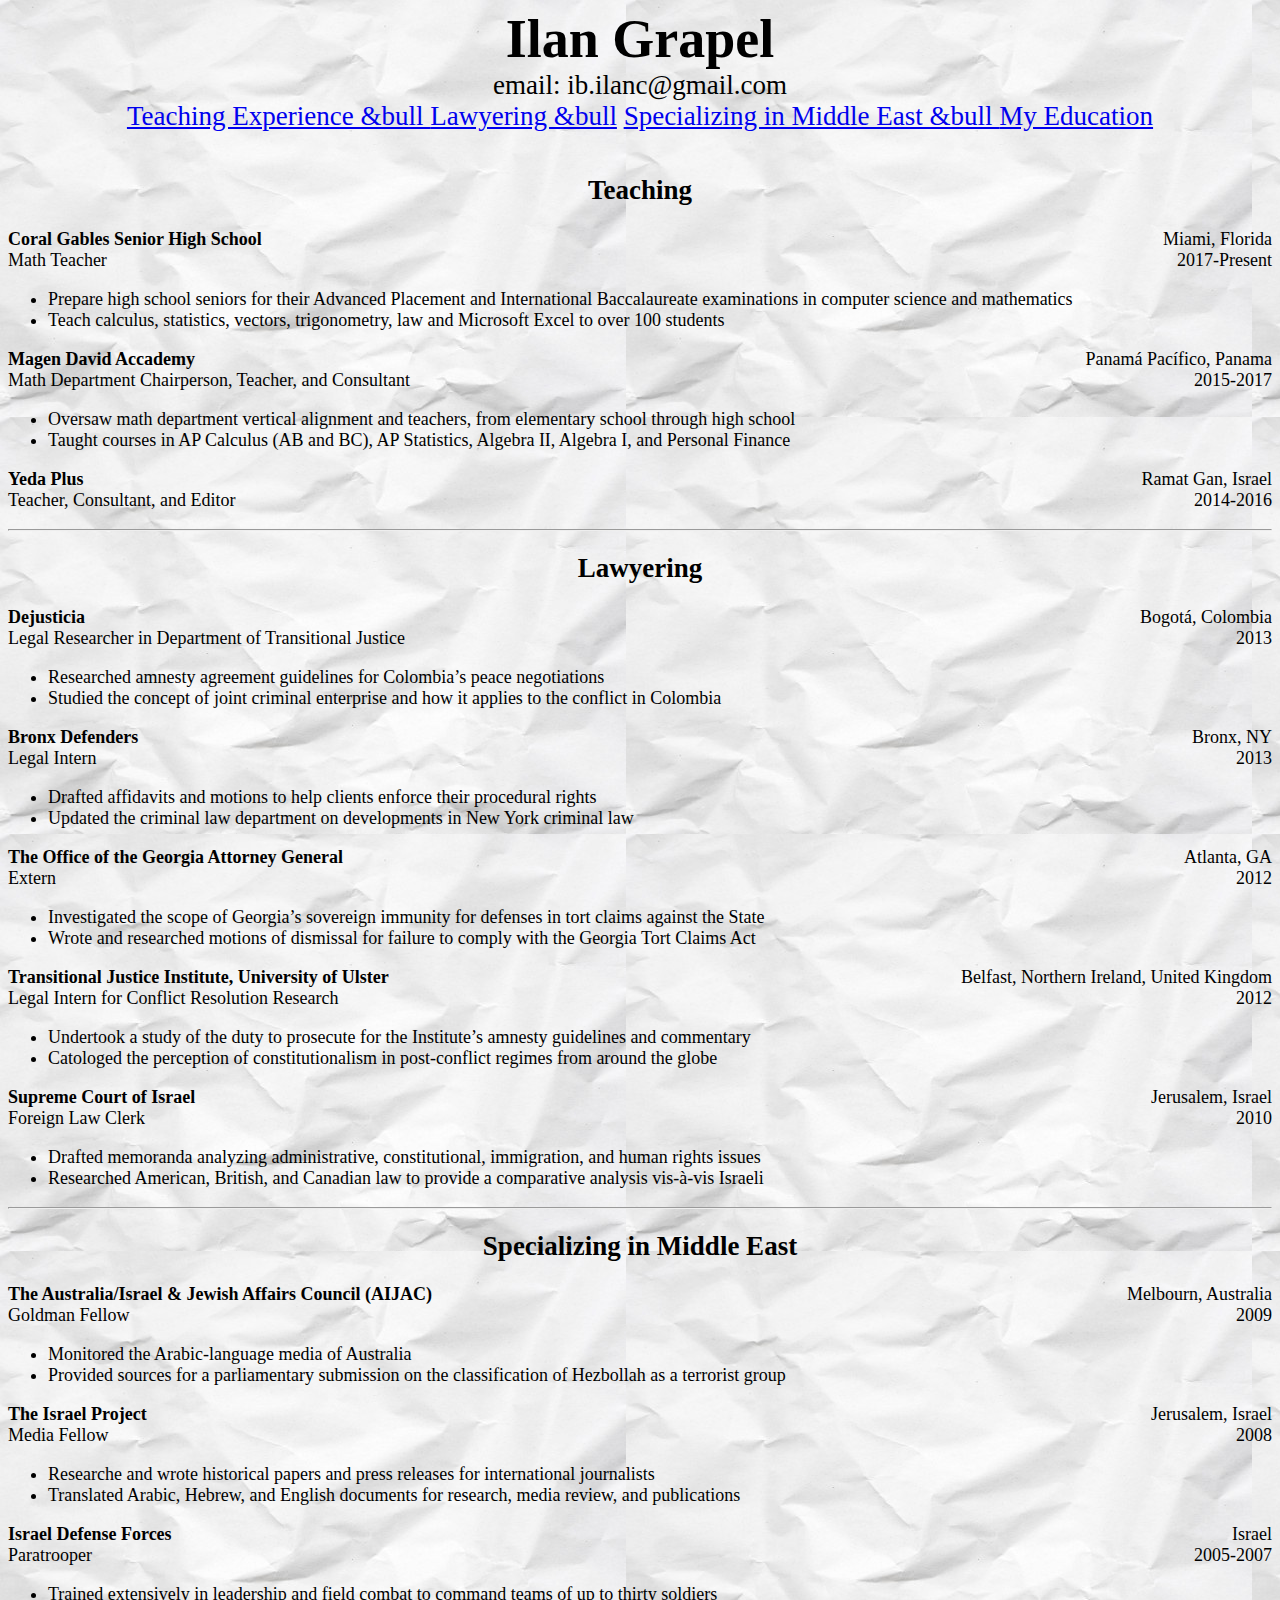
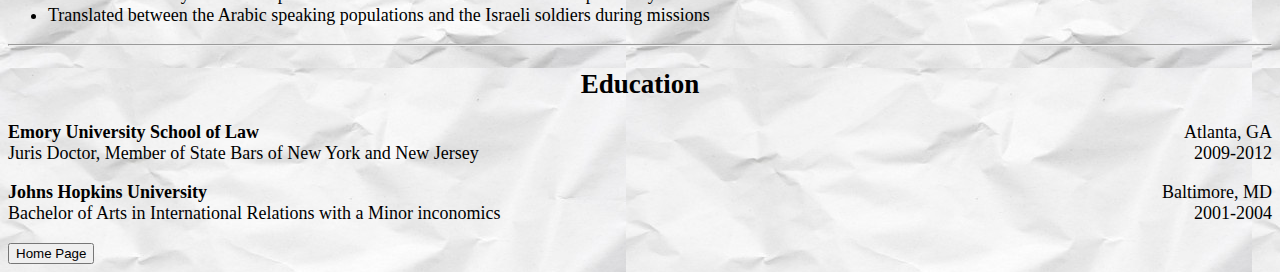
==== curriculumVitae/index.html @ 5809c338 "Update index.html" ====
<!DOCTYPE html>
<html lang="en">
<head>
  <link rel="stylesheet" type="text/css" href="main.css">
</head>

  
<body>
  <header class="header">
      <div class="header-content">
          <h1>Ilan Grapel</h1>
          <br>
          <span>email: ib.ilanc@gmail.com </span>
            <div id="anchors">
                <a href="#teaching">Teaching Experience &bull </a>
                <a href="#lawyering">Lawyering &bull</a>
                <a href="#MidEast">Specializing in Middle East &bull </a>
                <a href="#edu"> My Education</a>
            </div>
      </div>
  </header>

  <br>

  <div id="teaching">

    <h2 class="center">
        <span>Teaching</span>
    </h2>

    <p class="alignRight">
        <span class="alignLeft teachingStyle bold"> Coral Gables Senior High School </span>
        Miami, Florida
        <br>
        <span class="alignLeft teachingStyle"> Math Teacher </span>
        2017-Present
    </p>

    <ul>
        <li> Prepare high school seniors for their Advanced Placement and International Baccalaureate examinations in computer science and mathematics </li>
        <li> Teach calculus, statistics, vectors, trigonometry, law and Microsoft Excel to over 100 students </li>
    </ul>

    <p class="alignRight">
        <span class="alignLeft teachingStyle bold">Magen David Accademy </span>
        Panamá Pacífico, Panama
        <br>
        <span class="alignLeft teachingStyle">Math Department Chairperson, Teacher, and Consultant</span>
        2015-2017
    </p>

    <ul>
        <li> Oversaw math department vertical alignment and teachers, from elementary school through high school </li>
        <li> Taught courses in AP Calculus (AB and BC), AP Statistics, Algebra II, Algebra I, and Personal Finance</li>
    </ul>

    <p class="alignRight">
        <span class="alignLeft teachingStyle bold"> Yeda Plus </span>
        Ramat Gan, Israel
        <br>
        <span class="alignLeft teachingStyle"> Teacher, Consultant, and Editor </span>
        2014-2016
    </p>
  </div>

  <hr>

  <div id="lawyering">

    <h2 class="center"> <span>Lawyering</span> </h2>

    <p class="alignRight">
        <span class="alignLeft lawyeringStyle bold"> Dejusticia </span>
        Bogotá, Colombia
        <br>
        <span class="alignLeft lawyeringStyle">Legal Researcher in Department of Transitional Justice </span>
        2013
    </p>

    <ul>
        <li> Researched amnesty agreement guidelines for Colombia’s peace negotiations </li>
        <li> Studied the concept of joint criminal enterprise and how it applies to the conflict in Colombia </li>
    </ul>
    
     <p class="alignRight">
        <span class="alignLeft lawyeringStyle bold"> Bronx Defenders </span>
      Bronx, NY
      <br>
        <span class="alignLeft lawyeringStyle"> Legal Intern </span>
      2013
      </p>

    <ul>
        <li> Drafted affidavits and motions to help clients enforce their procedural rights </li>
        <li> Updated the criminal law department on developments in New York criminal law </li>
    </ul>

     <p class="alignRight">
        <span class="alignLeft lawyeringStyle bold"> The Office of the Georgia Attorney General </span>
        Atlanta, GA
      <br>
        <span class="alignLeft lawyeringStyle"> Extern </span>
        2012
    </p>

    <ul>
        <li> Investigated the scope of Georgia’s sovereign immunity for defenses in tort claims against the State </li>
        <li> Wrote and researched motions of dismissal for failure to comply with the Georgia Tort Claims Act </li>
    </ul>
    
     <p class="alignRight">
        <span class="alignLeft lawyeringStyle bold"> Transitional Justice Institute, University of Ulster </span>
        Belfast, Northern Ireland, United Kingdom
      <br>
        <span class="alignLeft lawyeringStyle"> Legal Intern for Conflict Resolution Research </span>
        2012
    </p>

    <ul>
        <li> Undertook a study of the duty to prosecute for the Institute’s amnesty guidelines and commentary </li>
        <li> Catologed the perception of constitutionalism in post-conflict regimes from around the globe </li>
    </ul>
    
    <p class="alignRight">
        <span class="alignLeft lawyeringStyle bold"> Supreme Court of Israel </span>
        Jerusalem, Israel
        <br>
        <span class="alignLeft lawyeringStyle"> Foreign Law Clerk </span>
        2010
    </p>

    <ul>
        <li>Drafted memoranda analyzing administrative, constitutional, immigration, and human rights issues </li>
        <li> Researched American, British, and Canadian law to provide a comparative analysis vis-à-vis Israeli </li>
    </ul>
<hr>
</div>

 <div id="MidEast">

    <h2 class="center">
      <span>Specializing in Middle East</span>
    </h2>
    
        <p class="alignRight">
      <span class="alignLeft lawyeringStyle bold">
      The Australia/Israel &amp Jewish Affairs Council (AIJAC)
      </span>
     Melbourn, Australia
      <br>
      <span class="alignLeft midEastStyle">
        Goldman Fellow
      </span>
      2009
    </p>

    <ul>
      <li>Monitored the Arabic-language media of Australia </li>
      <li> Provided sources for a parliamentary submission on the classification of Hezbollah as a terrorist group </li>
    </ul>
   
     <p class="alignRight">
      <span class="alignLeft lawyeringStyle bold">
      The Israel Project
      </span>
     Jerusalem, Israel
      <br>
      <span class="alignLeft midEastStyle">
        Media Fellow
      </span>
      2008
    </p>

    <ul>
      <li>Researche and wrote historical papers and press releases for international journalists </li>
      <li> Translated Arabic, Hebrew, and English documents for research, media review, and publications </li>
    </ul>

<p class="alignRight">
      <span class="alignLeft lawyeringStyle bold">
     Israel Defense Forces
      </span>
     Israel
      <br>
      <span class="alignLeft midEastStyle ">
        Paratrooper
      </span>
      2005-2007
</p>

 <ul>
      <li>Trained extensively in leadership and field combat to command teams of up to thirty soldiers </li>
      <li> Translated between the Arabic speaking populations and the Israeli soldiers during missions </li>
 </ul> 
 </div>

<hr>

 <div id="Edu">

    <h2 class="center">
      <span>Education</span>
    </h2>
    
    <p class="alignRight">
      <span class="alignLeft education bold">
     Emory University School of Law
      </span>
     Atlanta, GA
      <br>
      <span class="alignLeft education">
        Juris Doctor, Member of State Bars of New York and New Jersey
      </span>
      2009-2012
     </p>
    
     <p class="alignRight">
      <span class="alignLeft education bold">
    Johns Hopkins University
      </span>
     Baltimore, MD
      <br>
      <span class="alignLeft education">
        Bachelor of Arts in International Relations with a Minor inconomics
      </span>
      2001-2004
     </p>
 </div>
  
<button id="home" onclick="window.location.href='https://igrapel.github.io/'">Home Page</button>
  
</body>
</html>
---- curriculumVitae/main.css ----
body {
  font-family: Bookman;
  font-size: 18px;
  background-image: url("../images/paper.jpg");
 }

.header {
  text-align: center;
  font-size: 150%;
}

h1 {
  display: inline;
}

.teachingStyle {
  padding: 0;
  margin: 0;
}

.lawyeringStyle {
  padding: 0;
  margin: 0;
}

.center {
  text-align: center;
}

.alignLeft {
  float: left;
}

.alignRight {
  text-align: right;
}

.bold {
  font-weight: bold;
}
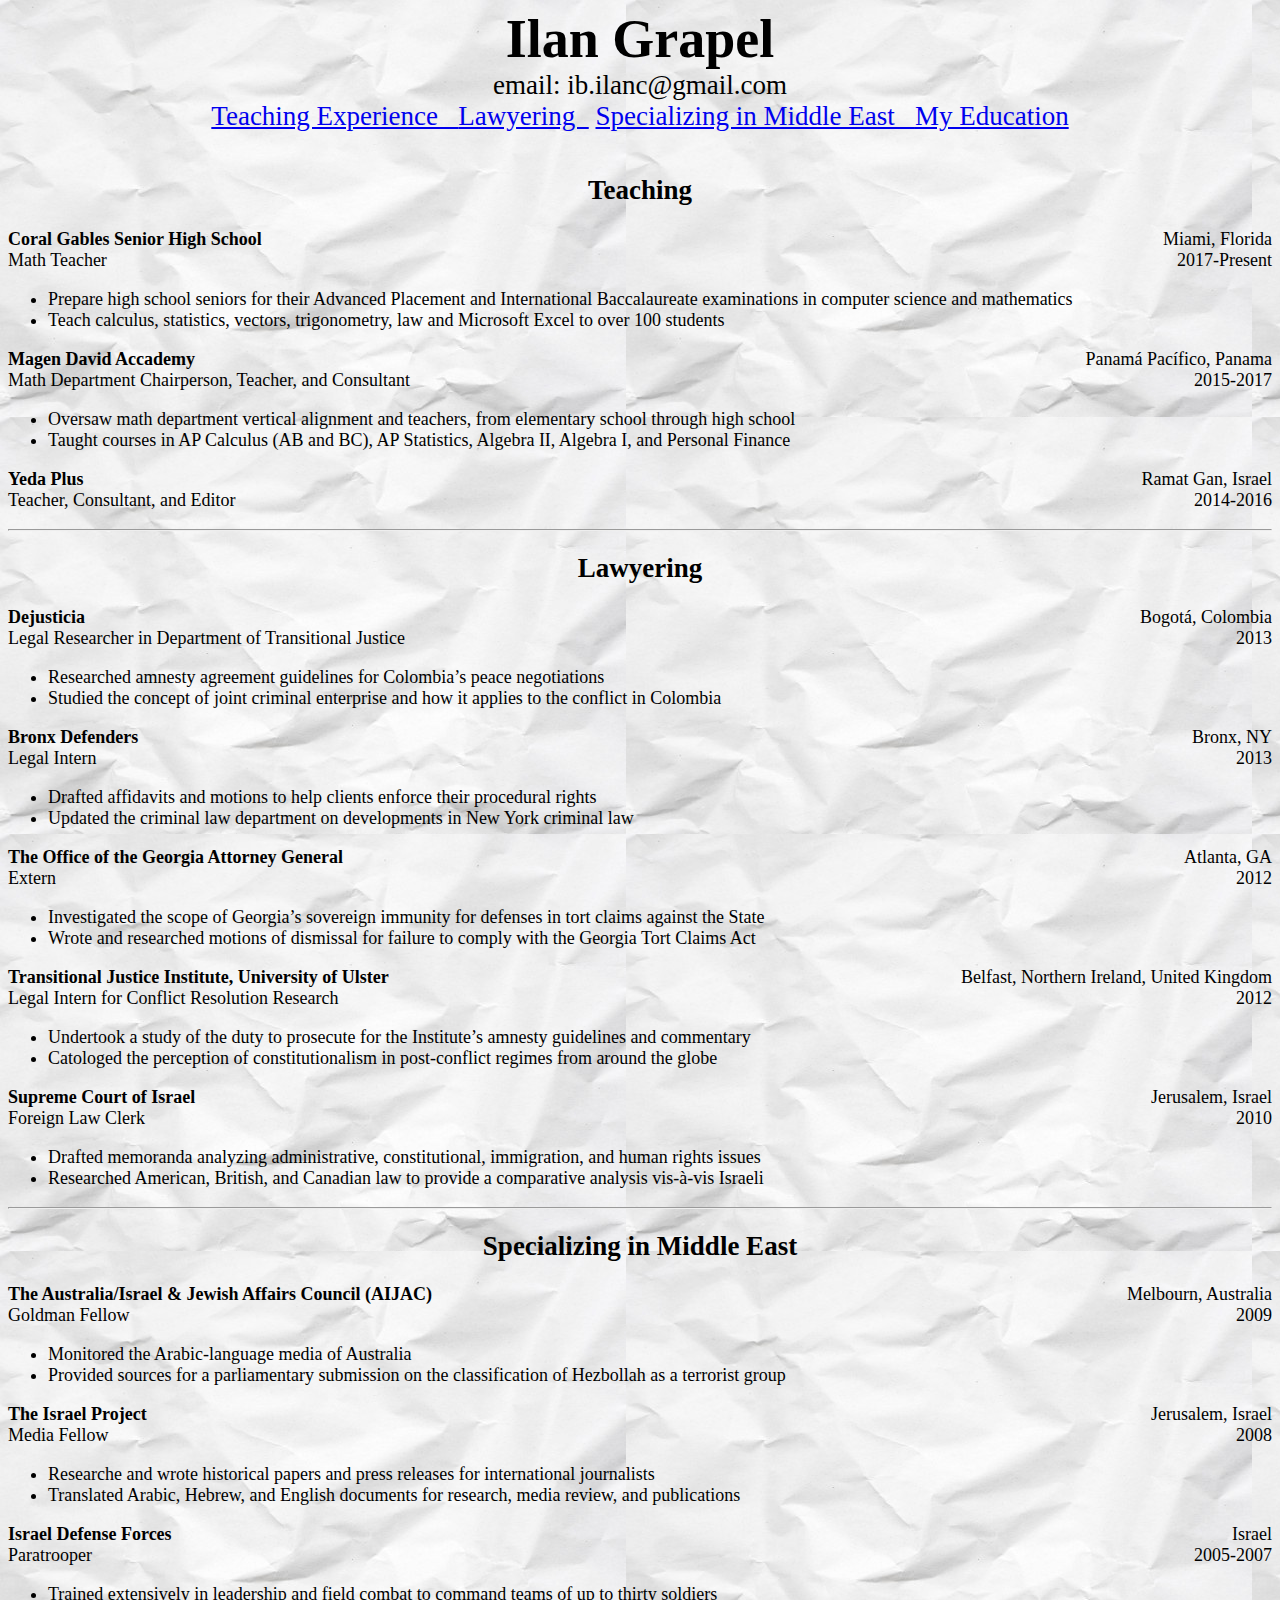
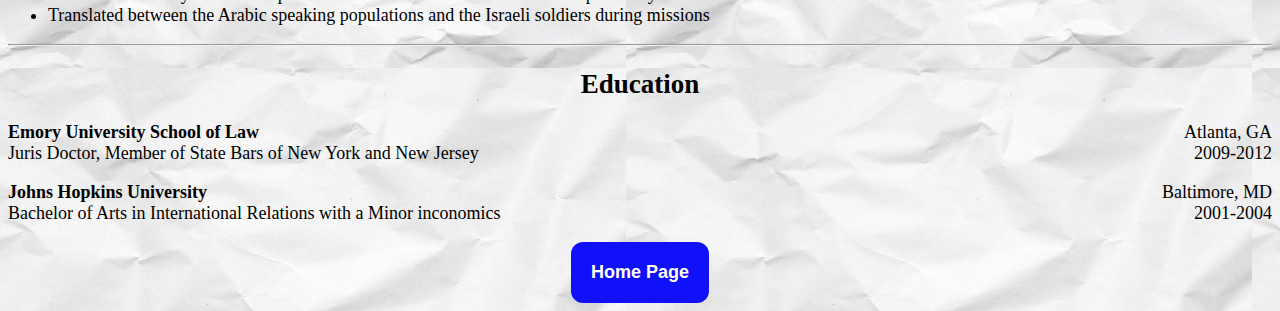
==== commit 0d56627e: "Update index.html" ====
--- a/curriculumVitae/index.html
+++ b/curriculumVitae/index.html
@@ -12,9 +12,9 @@
           <br>
           <span>email: ib.ilanc@gmail.com </span>
             <div id="anchors">
-                <a href="#teaching">Teaching Experience &bull </a>
-                <a href="#lawyering">Lawyering &bull</a>
-                <a href="#MidEast">Specializing in Middle East &bull </a>
+                <a href="#teaching">Teaching Experience &nbsp; </a>
+                <a href="#lawyering">Lawyering &nbsp;</a>
+                <a href="#MidEast">Specializing in Middle East &nbsp; </a>
                 <a href="#edu"> My Education</a>
             </div>
       </div>
--- a/curriculumVitae/main.css
+++ b/curriculumVitae/main.css
@@ -38,3 +38,19 @@
 .bold {
   font-weight: bold;
 }
+
+button
+{
+ background-color: #1011f8; /* Green */
+  border: none;
+  color: white;
+  padding: 20px;
+  text-align: center;
+  text-decoration: none;
+  display: block;
+  font-size: 18px;
+  font-weight: bold;
+  border-color: #269CE9;
+  border-radius: 12px;
+  margin: 0 auto;
+}
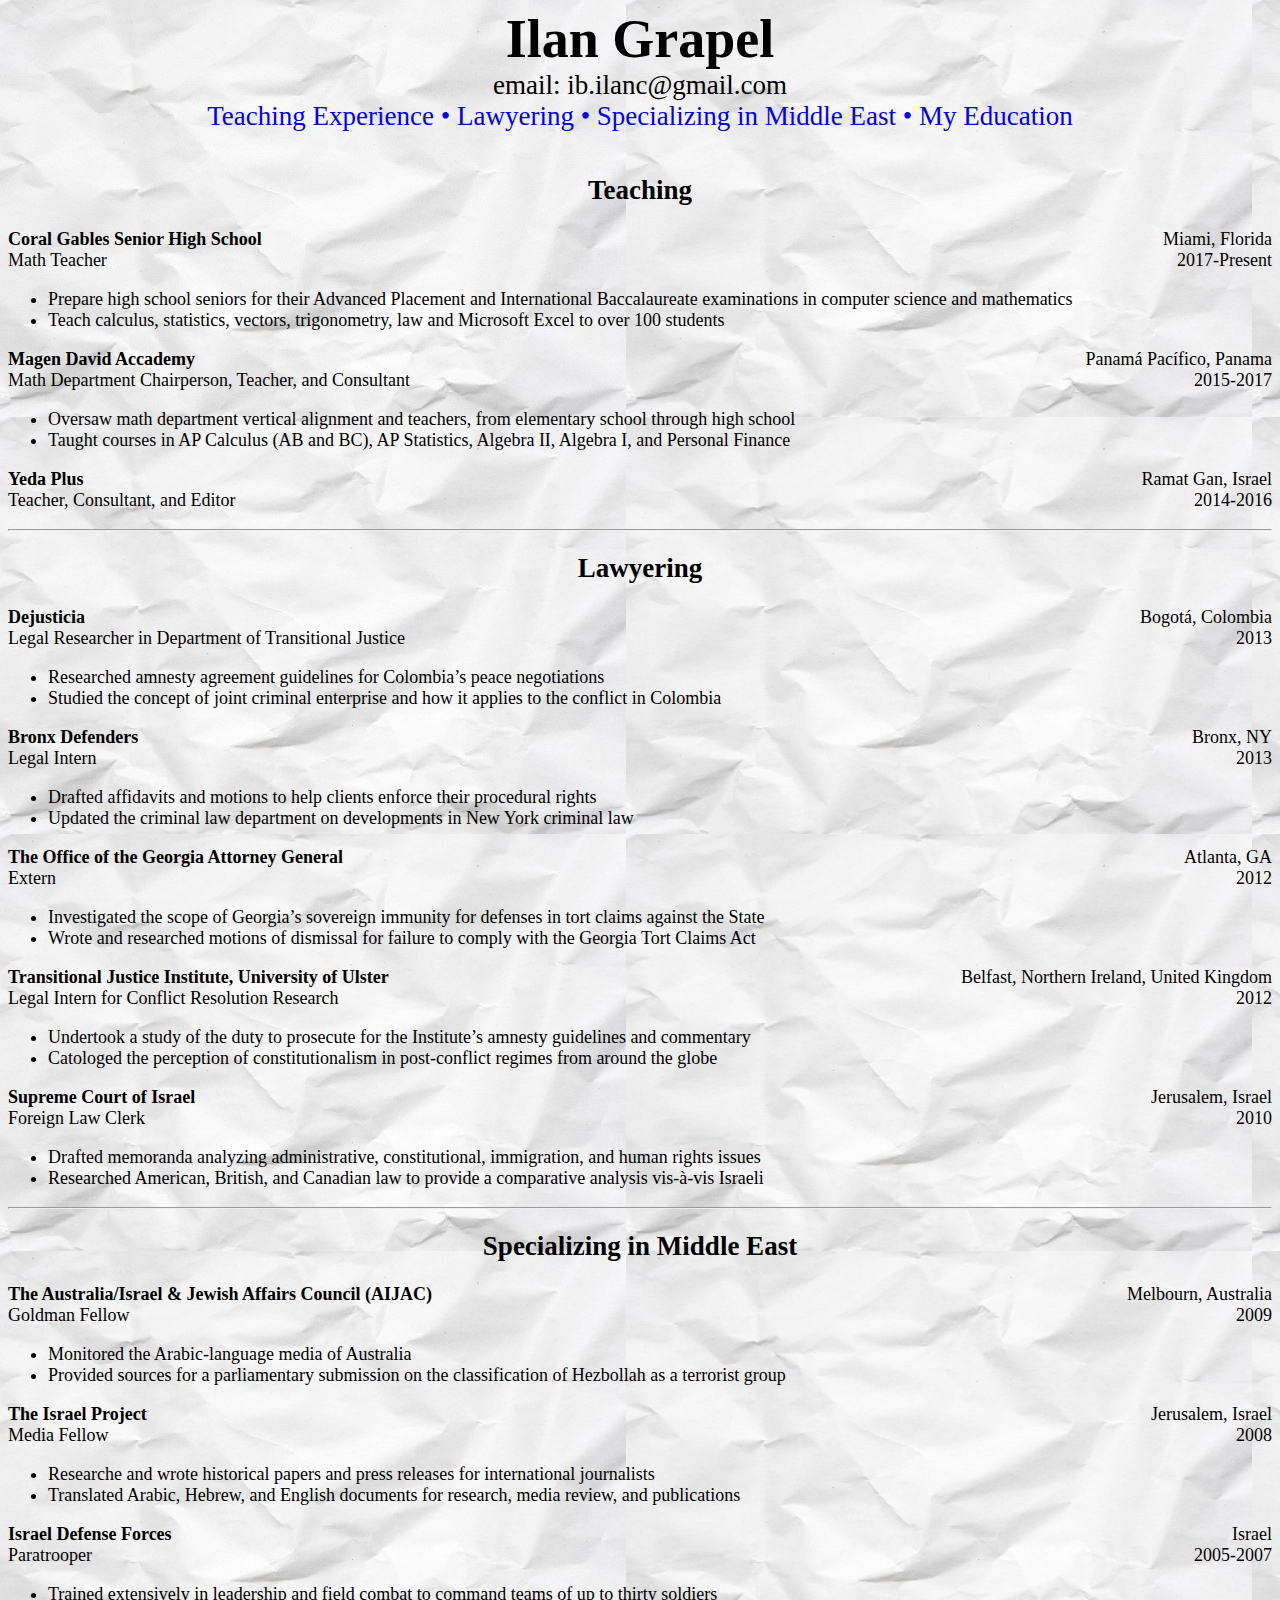
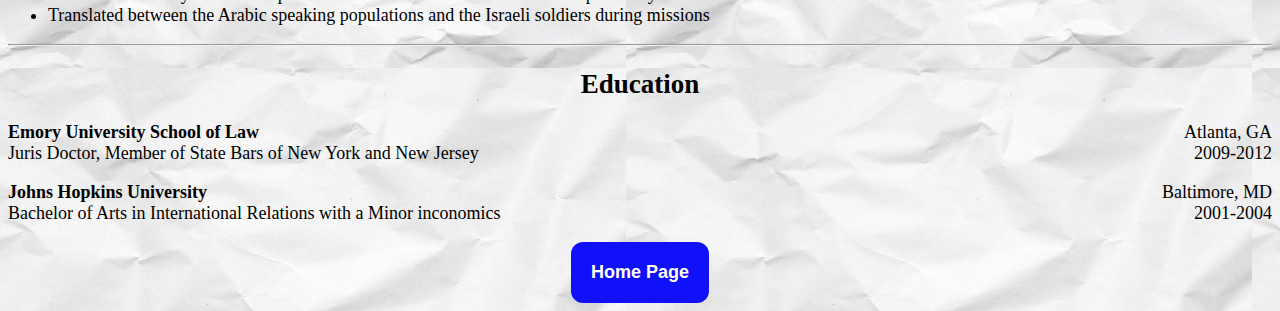
==== commit c45cb332: "Update index.html" ====
--- a/curriculumVitae/index.html
+++ b/curriculumVitae/index.html
@@ -12,10 +12,10 @@
           <br>
           <span>email: ib.ilanc@gmail.com </span>
             <div id="anchors">
-                <a href="#teaching">Teaching Experience &nbsp; </a>
-                <a href="#lawyering">Lawyering &nbsp;</a>
-                <a href="#MidEast">Specializing in Middle East &nbsp; </a>
-                <a href="#edu"> My Education</a>
+                <a class="socialLinks" href="#teaching">Teaching Experience &bull; </a>
+                <a class="socialLinks" href="#lawyering">Lawyering &bull;</a>
+                <a class="socialLinks" href="#MidEast">Specializing in Middle East &bull; </a>
+                <a class="socialLinks" href="#edu"> My Education</a>
             </div>
       </div>
   </header>
--- a/curriculumVitae/main.css
+++ b/curriculumVitae/main.css
@@ -54,3 +54,7 @@
   border-radius: 12px;
   margin: 0 auto;
 }
+
+a.socialLinks{
+ text-decoration: none;
+}
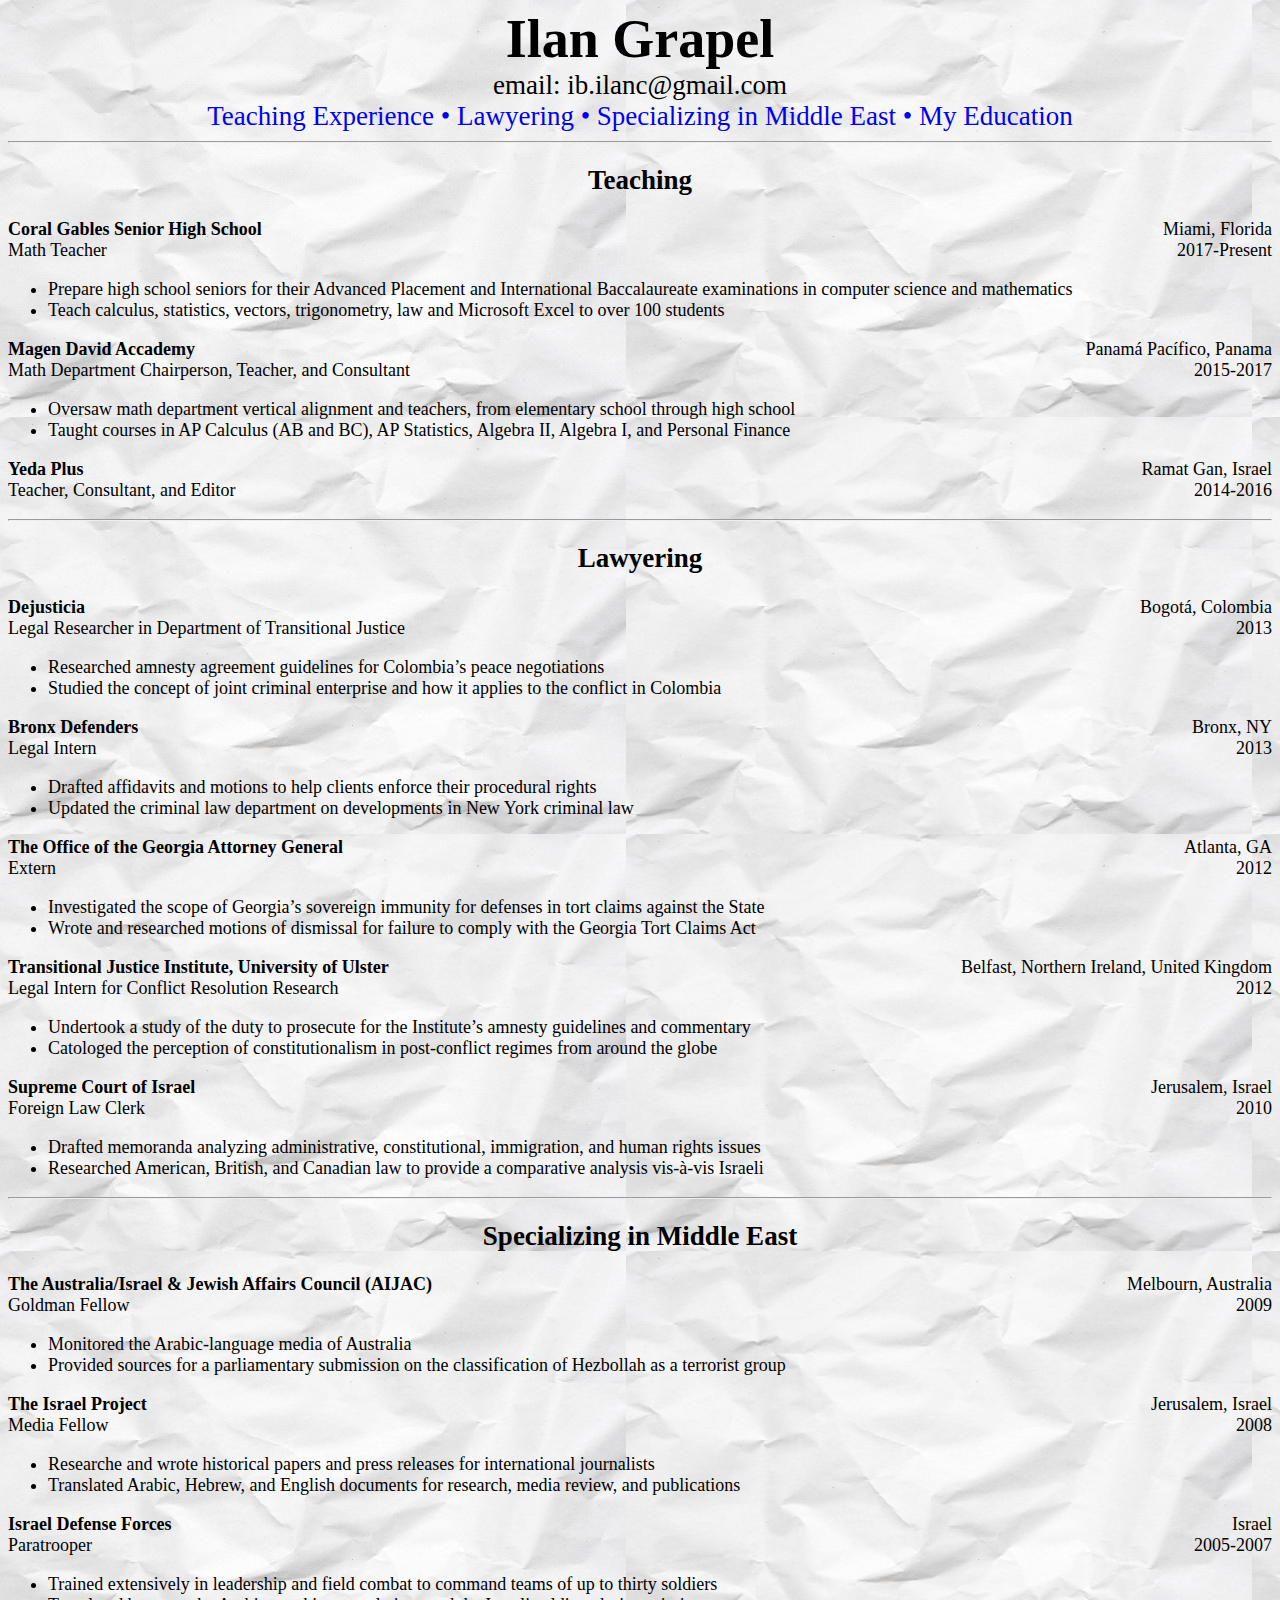
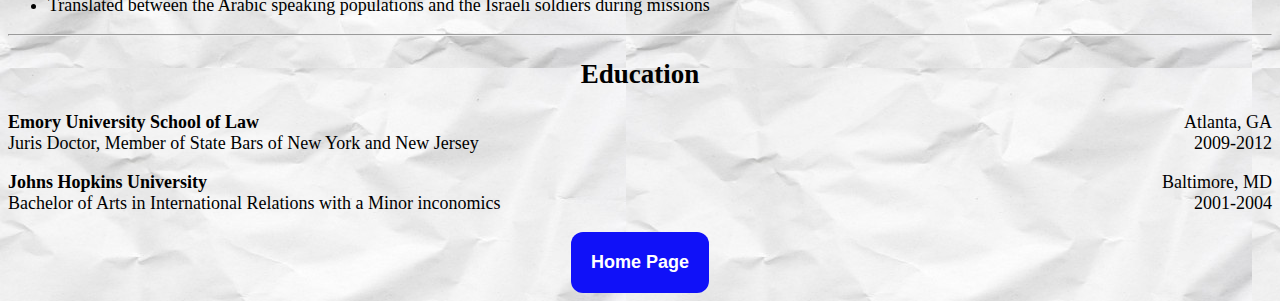
==== commit ff1f55bb: "Update index.html" ====
--- a/curriculumVitae/index.html
+++ b/curriculumVitae/index.html
@@ -20,7 +20,7 @@
       </div>
   </header>
 
-  <br>
+  <hr>
 
   <div id="teaching">
 
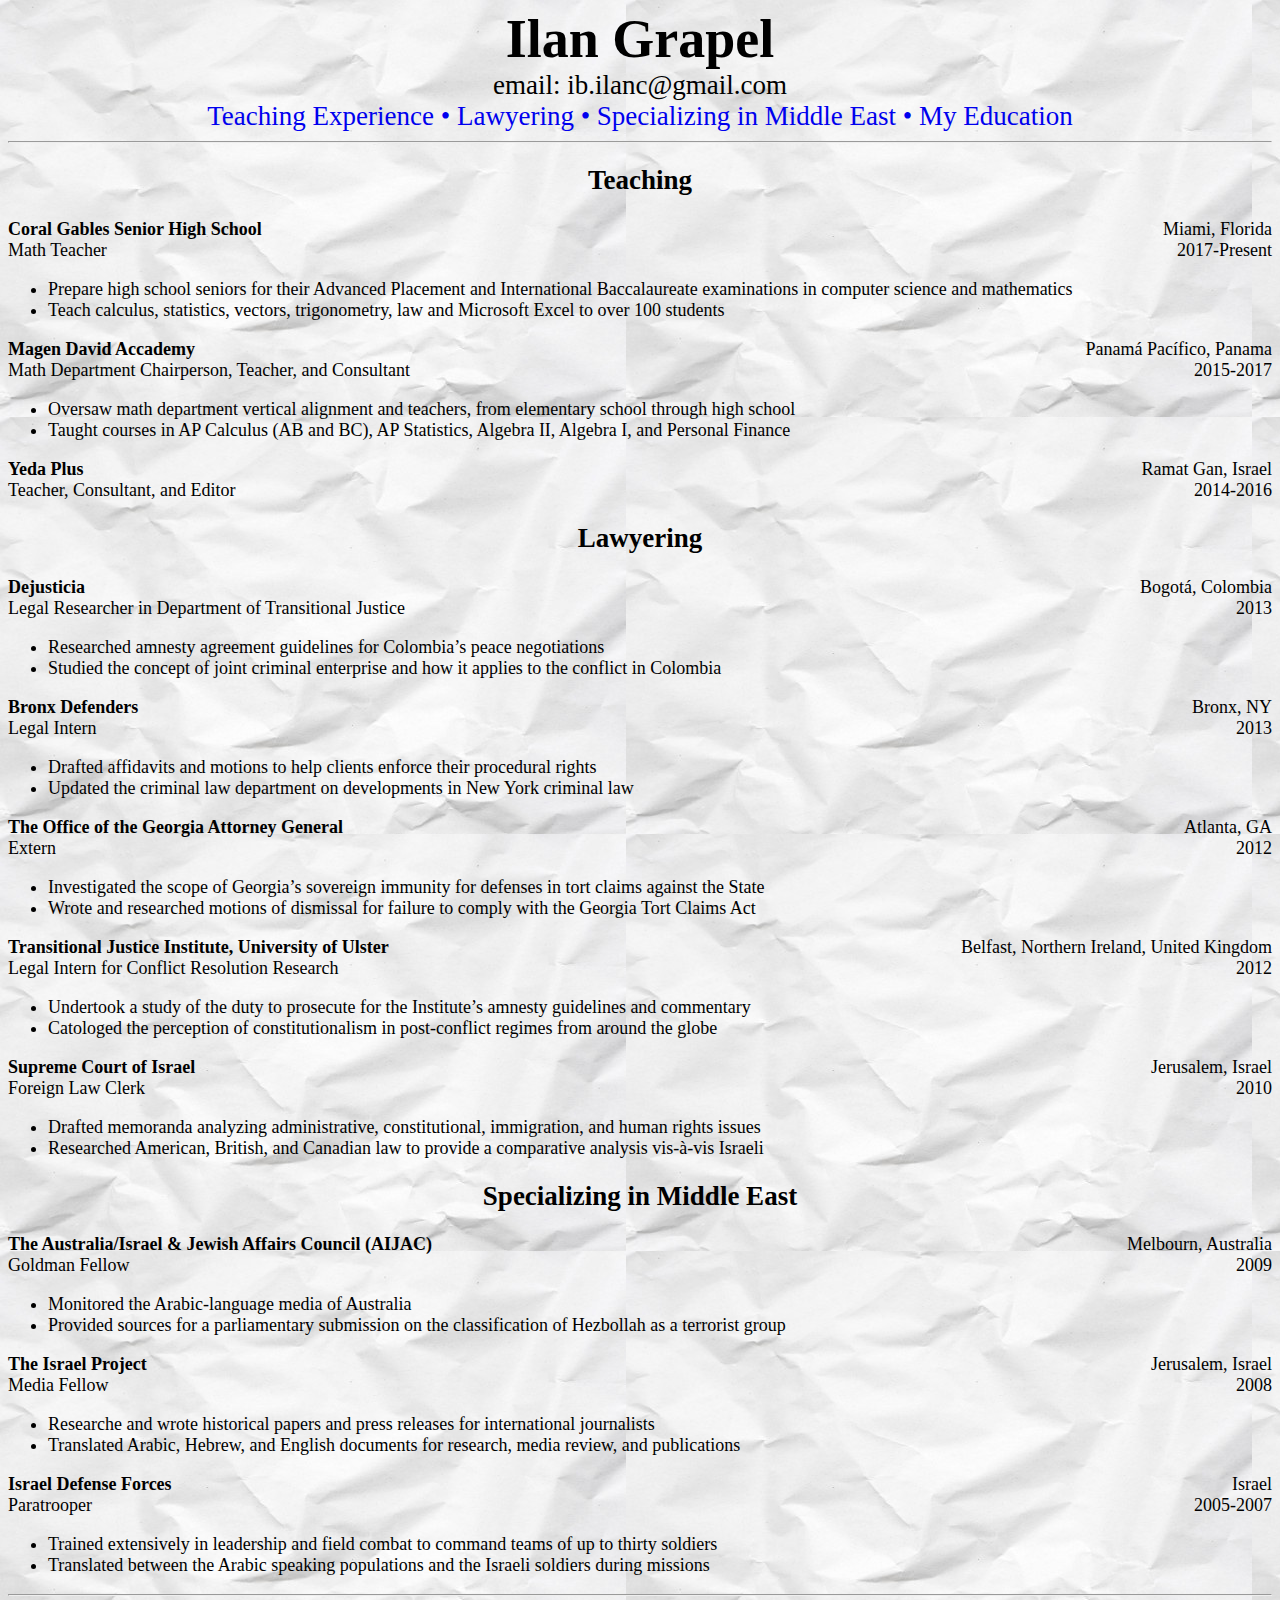
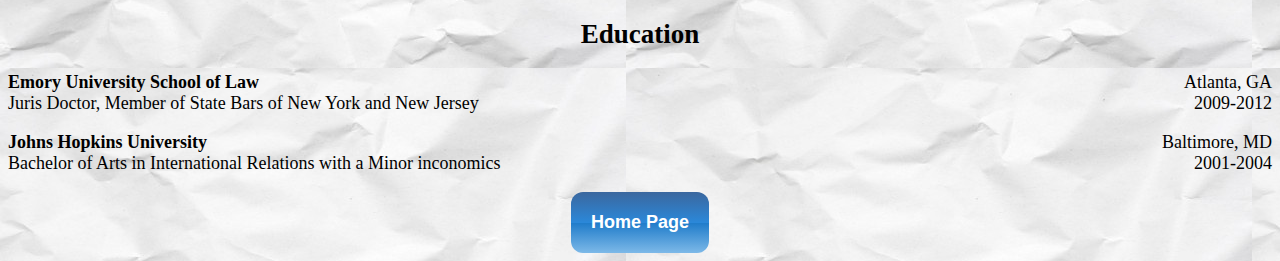
==== commit 70ea9e04: "Update index.html" ====
--- a/curriculumVitae/index.html
+++ b/curriculumVitae/index.html
@@ -1,24 +1,24 @@
 <!DOCTYPE html>
 <html lang="en">
 <head>
-  <link rel="stylesheet" type="text/css" href="main.css">
+    <link rel="stylesheet" type="text/css" href="main.css">
 </head>
 
   
 <body>
-  <header class="header">
-      <div class="header-content">
-          <h1>Ilan Grapel</h1>
-          <br>
-          <span>email: ib.ilanc@gmail.com </span>
-            <div id="anchors">
-                <a class="socialLinks" href="#teaching">Teaching Experience &bull; </a>
-                <a class="socialLinks" href="#lawyering">Lawyering &bull;</a>
-                <a class="socialLinks" href="#MidEast">Specializing in Middle East &bull; </a>
-                <a class="socialLinks" href="#edu"> My Education</a>
-            </div>
-      </div>
-  </header>
+      <header class="header">
+          <div class="header-content">
+              <h1>Ilan Grapel</h1>
+              <br>
+                  <span>email: ib.ilanc@gmail.com </span>
+                      <div id="anchors">
+                          <a class="socialLinks" href="#teaching">Teaching Experience &bull; </a>
+                          <a class="socialLinks" href="#lawyering">Lawyering &bull;</a>
+                          <a class="socialLinks" href="#MidEast">Specializing in Middle East &bull; </a>
+                          <a class="socialLinks" href="#Edu"> My Education</a>
+                      </div>
+           </div>
+      </header>
 
   <hr>
 
@@ -63,8 +63,6 @@
     </p>
   </div>
 
-  <hr>
-
   <div id="lawyering">
 
     <h2 class="center"> <span>Lawyering</span> </h2>
@@ -133,7 +131,6 @@
         <li>Drafted memoranda analyzing administrative, constitutional, immigration, and human rights issues </li>
         <li> Researched American, British, and Canadian law to provide a comparative analysis vis-à-vis Israeli </li>
     </ul>
-<hr>
 </div>
 
  <div id="MidEast">
@@ -231,4 +228,3 @@
   
 </body>
 </html>
-
--- a/curriculumVitae/main.css
+++ b/curriculumVitae/main.css
@@ -41,7 +41,7 @@
 
 button
 {
- background-color: #1011f8; /* Green */
+  /* background-color: #1011f8; original plain color */
   border: none;
   color: white;
   padding: 20px;
@@ -53,6 +53,14 @@
   border-color: #269CE9;
   border-radius: 12px;
   margin: 0 auto;
+  
+  /* Permalink - use to edit and share this gradient: https://colorzilla.com/gradient-editor/#3b679e+0,2b88d9+50,207cca+51,7db9e8+100;Blue+Gloss+%232 */
+background: #3b679e; /* Old browsers */
+background: -moz-linear-gradient(top,  #3b679e 0%, #2b88d9 50%, #207cca 51%, #7db9e8 100%); /* FF3.6-15 */
+background: -webkit-linear-gradient(top,  #3b679e 0%,#2b88d9 50%,#207cca 51%,#7db9e8 100%); /* Chrome10-25,Safari5.1-6 */
+background: linear-gradient(to bottom,  #3b679e 0%,#2b88d9 50%,#207cca 51%,#7db9e8 100%); /* W3C, IE10+, FF16+, Chrome26+, Opera12+, Safari7+ */
+filter: progid:DXImageTransform.Microsoft.gradient( startColorstr='#3b679e', endColorstr='#7db9e8',GradientType=0 ); /* IE6-9 */
+
 }
 
 a.socialLinks{
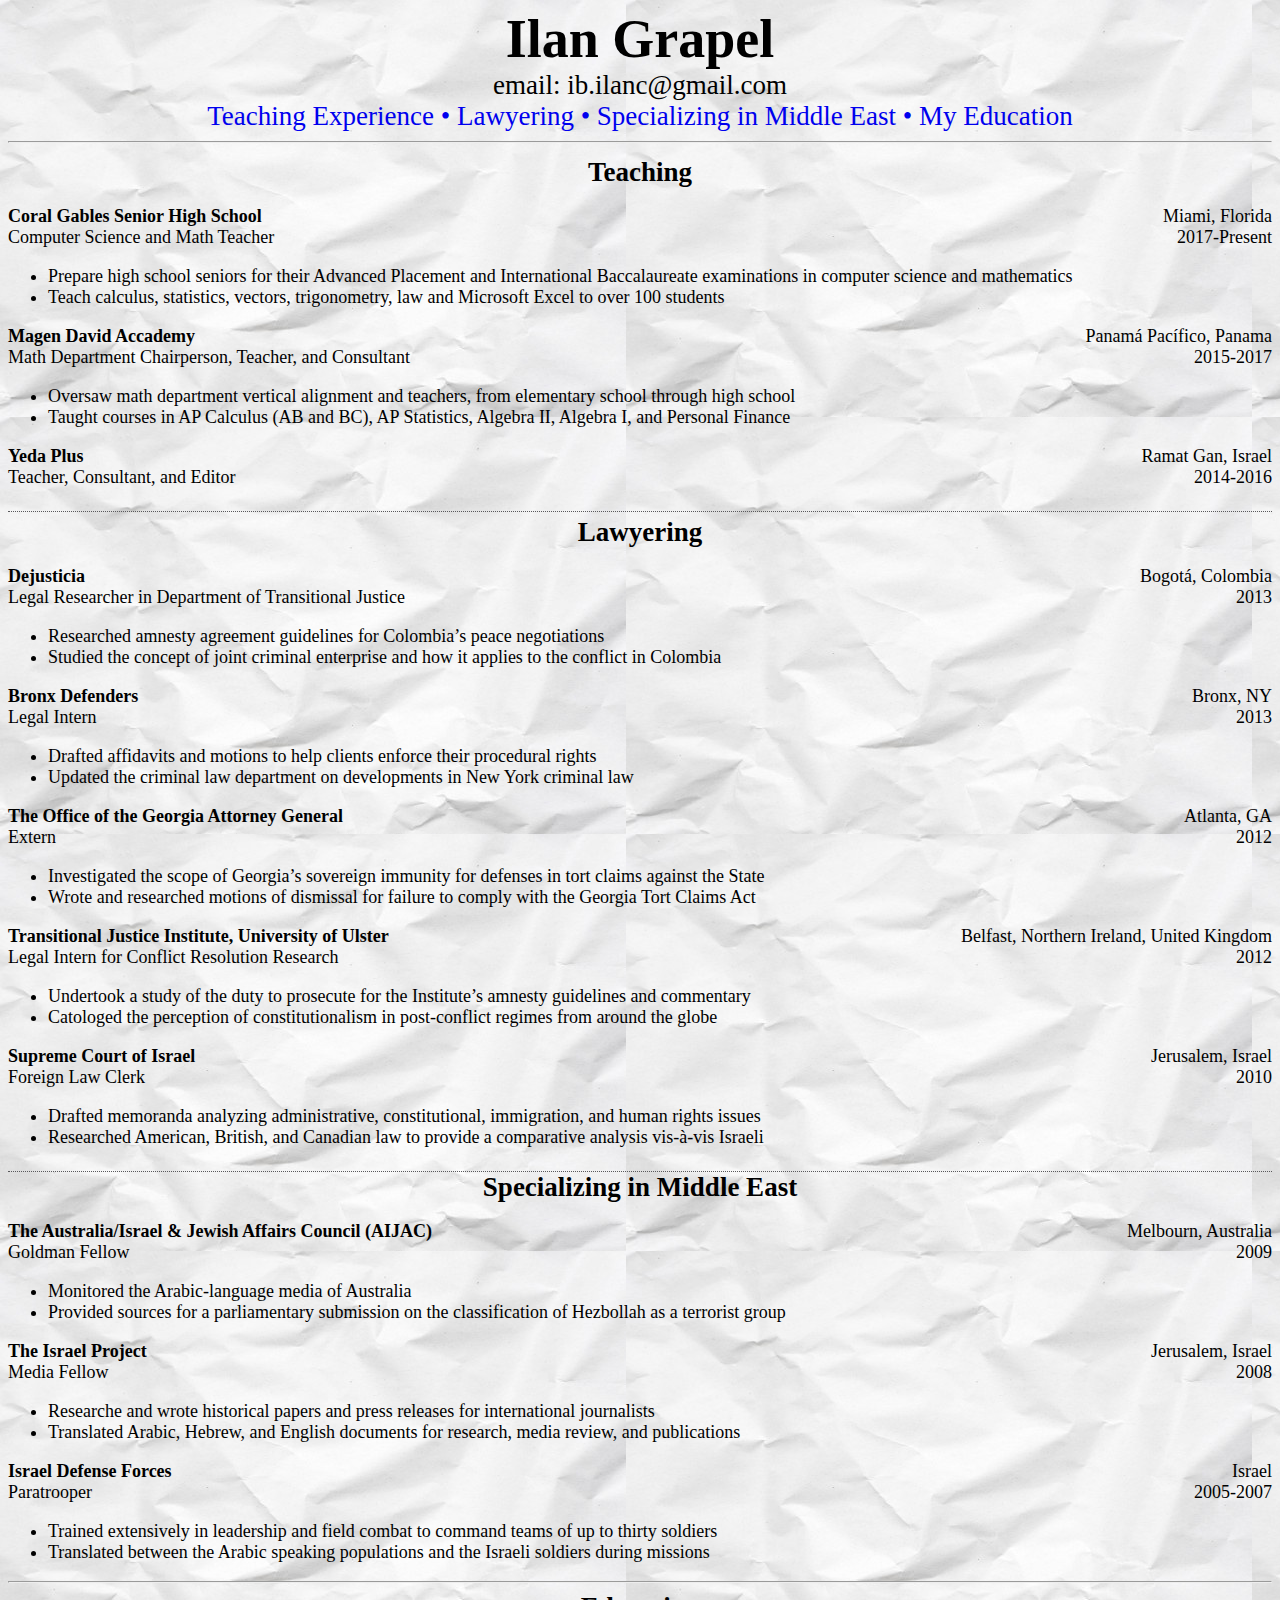
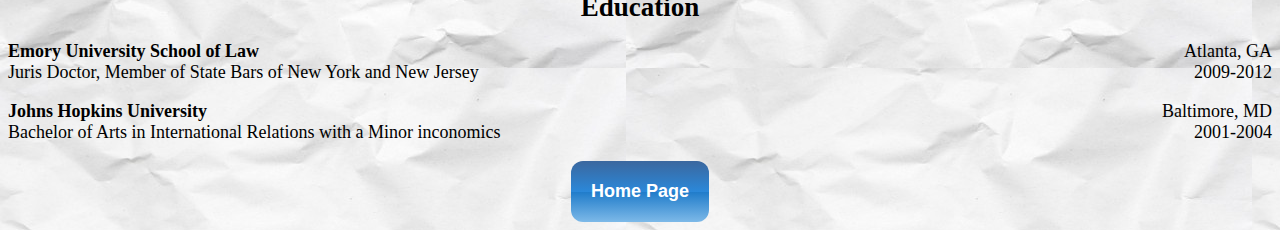
==== commit 73a52259: "Update index.html" ====
--- a/curriculumVitae/index.html
+++ b/curriculumVitae/index.html
@@ -32,7 +32,7 @@
         <span class="alignLeft teachingStyle bold"> Coral Gables Senior High School </span>
         Miami, Florida
         <br>
-        <span class="alignLeft teachingStyle"> Math Teacher </span>
+        <span class="alignLeft teachingStyle"> Computer Science and Math Teacher </span>
         2017-Present
     </p>
 
--- a/curriculumVitae/main.css
+++ b/curriculumVitae/main.css
@@ -3,7 +3,6 @@
   font-size: 18px;
   background-image: url("../images/paper.jpg");
  }
-
 .header {
   text-align: center;
   font-size: 150%;
@@ -11,6 +10,11 @@
 
 h1 {
   display: inline;
+}
+
+h2{
+  padding: 0px;
+  margin: 0px;
 }
 
 .teachingStyle {
@@ -39,9 +43,18 @@
   font-weight: bold;
 }
 
+#teaching{
+   border-bottom: 1px dotted #58585b;
+   padding: 5px 0;
+}
+
+#lawyering{
+     border-bottom: 1px dotted #58585b;
+     padding: 5px 0;
+}
 button
 {
-  /* background-color: #1011f8; original plain color */
+ background-color: #1011f8; /* Green */
   border: none;
   color: white;
   padding: 20px;
@@ -54,7 +67,8 @@
   border-radius: 12px;
   margin: 0 auto;
   
-  /* Permalink - use to edit and share this gradient: https://colorzilla.com/gradient-editor/#3b679e+0,2b88d9+50,207cca+51,7db9e8+100;Blue+Gloss+%232 */
+  
+/* Permalink - use to edit and share this gradient: https://colorzilla.com/gradient-editor/#3b679e+0,2b88d9+50,207cca+51,7db9e8+100;Blue+Gloss+%232 */
 background: #3b679e; /* Old browsers */
 background: -moz-linear-gradient(top,  #3b679e 0%, #2b88d9 50%, #207cca 51%, #7db9e8 100%); /* FF3.6-15 */
 background: -webkit-linear-gradient(top,  #3b679e 0%,#2b88d9 50%,#207cca 51%,#7db9e8 100%); /* Chrome10-25,Safari5.1-6 */
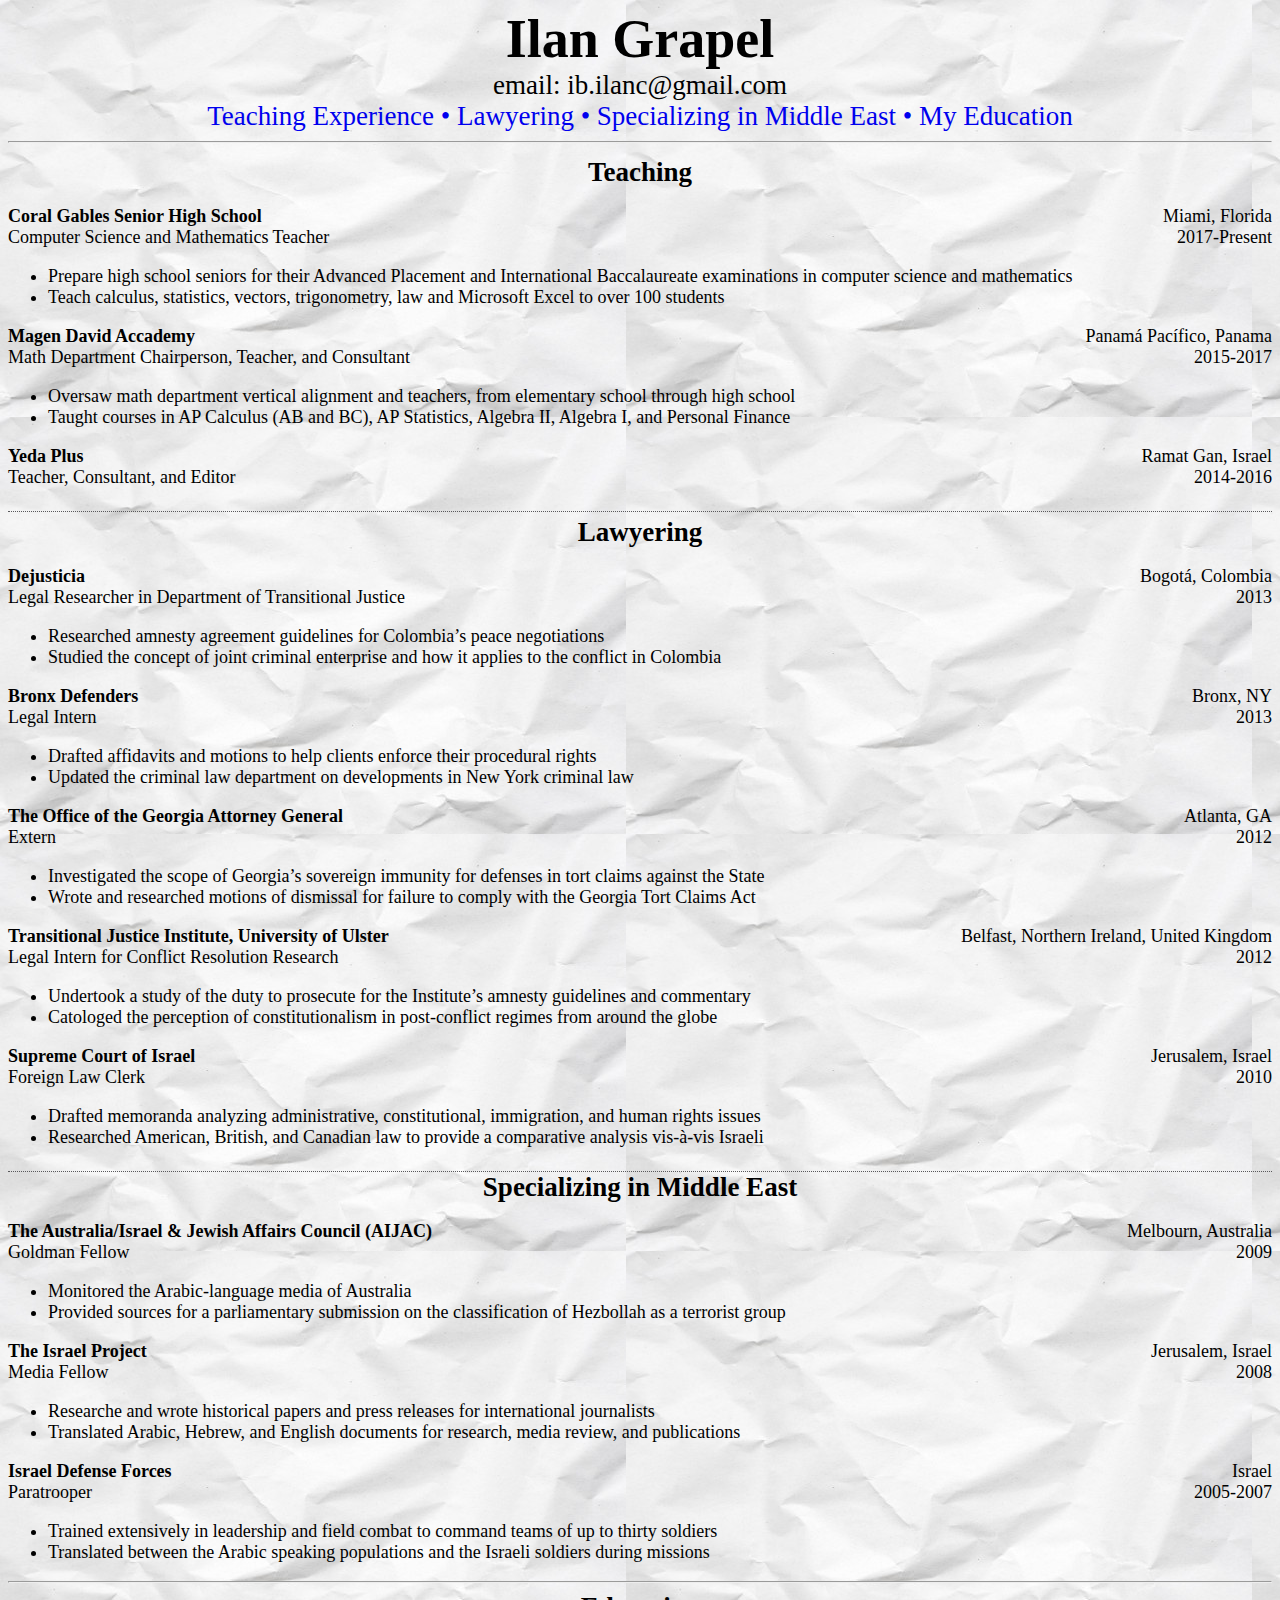
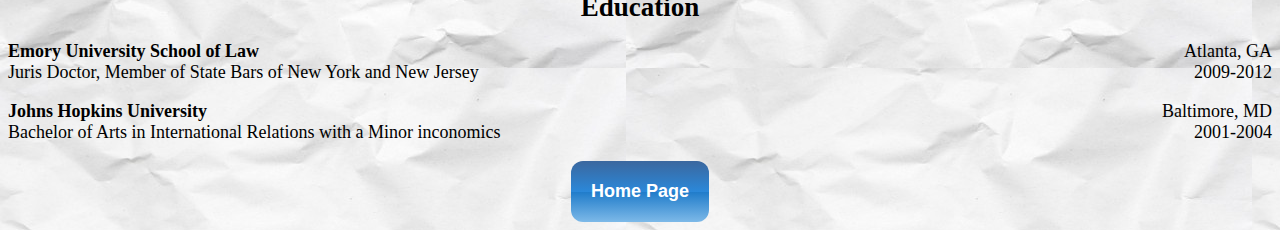
==== commit c369e616: "Update index.html" ====
--- a/curriculumVitae/index.html
+++ b/curriculumVitae/index.html
@@ -32,7 +32,7 @@
         <span class="alignLeft teachingStyle bold"> Coral Gables Senior High School </span>
         Miami, Florida
         <br>
-        <span class="alignLeft teachingStyle"> Computer Science and Math Teacher </span>
+        <span class="alignLeft teachingStyle"> Computer Science and Mathematics Teacher </span>
         2017-Present
     </p>
 
